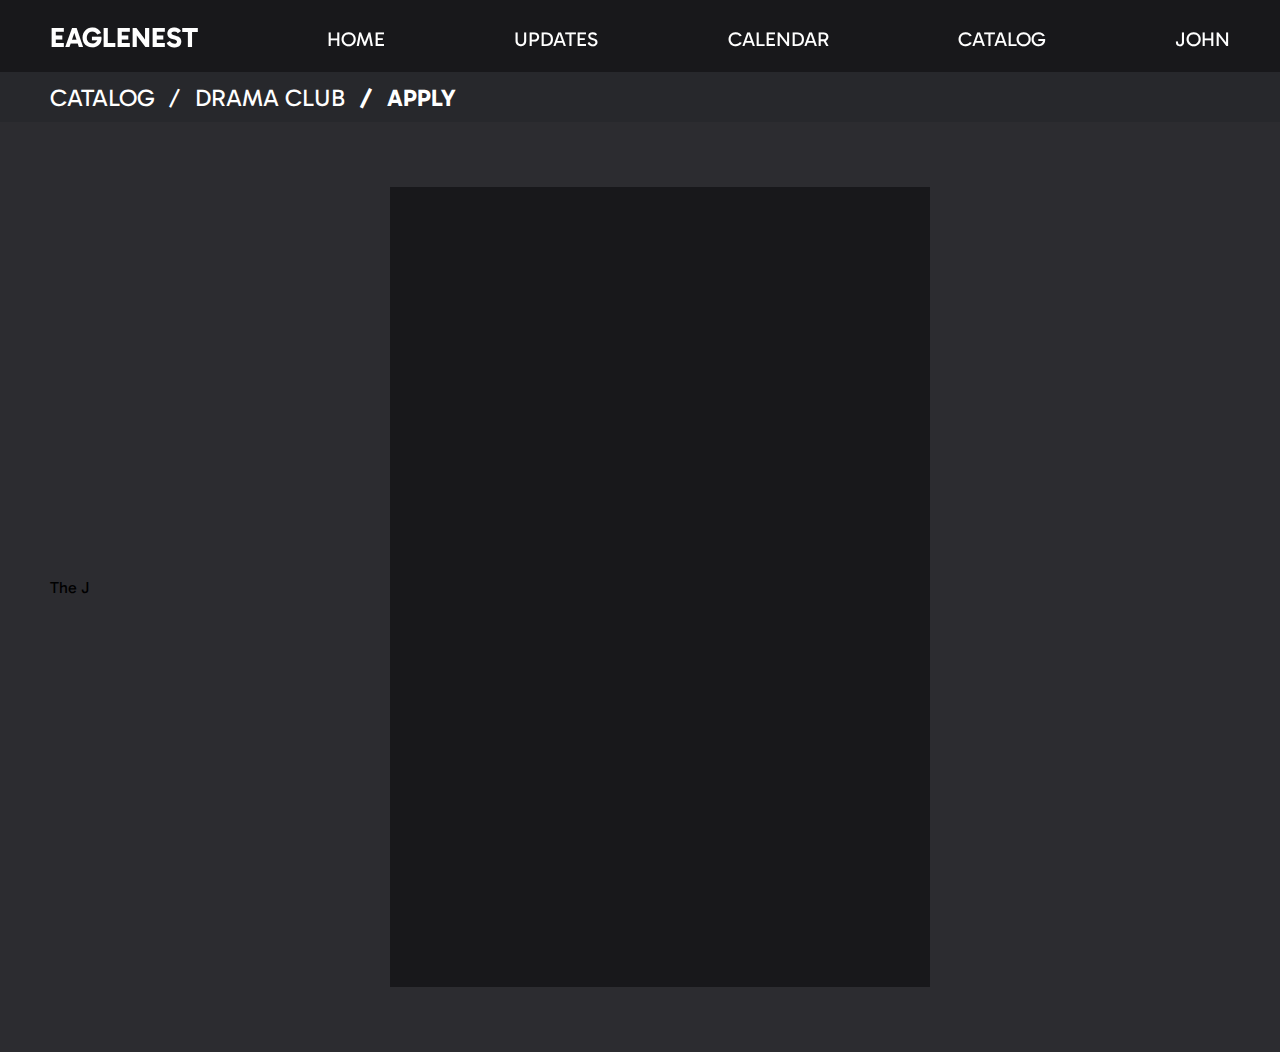
==== form.html @ 9acc0095 "Start Form Page" ====
<!DOCTYPE html>
<html lang="en">

<head>
    <title>EagleNest</title>
    <meta name="viewport" content="width=device-width, initial-scale=1.0" />
    <meta charset="utf-8" />
    <link rel="stylesheet" href="./style.css" />
    <link rel="preconnect" href="https://fonts.googleapis.com">
    <link rel="preconnect" href="https://fonts.gstatic.com" crossorigin>
    <link href="https://fonts.googleapis.com/css2?family=Gabarito:wght@400..900&family=Lato:ital,wght@0,100;0,300;0,400;0,700;0,900;1,100;1,300;1,400;1,700;1,900&display=swap" rel="stylesheet">
</head>
<body>
    <nav>
        <ul>
            <li class="navtextli title"><a href="#home" class="navtext gabarito-bold">EagleNest</a></li>
            <li class="navtextli nav-options"><a href="#home" class="navtext gabarito-normal">Home</a></li>
            <li class="navtextli nav-options"><a href="#updates" class="navtext gabarito-normal">Updates</a></li>
            <li class="navtextli nav-options"><a href="#calendar" class="navtext gabarito-normal">Calendar</a></li>
            <li class="navtextli nav-options"><a href="#catalog" class="navtext gabarito-normal">Catalog</a></li>
            <li class="navtextli nav-options"><a href="#username" class="navtext gabarito-normal">John</a></li>
        </ul>
    </nav>
    <main>
        
        <div class="main-bar">
            <div id="location" class="gabarito-normal">
                Catalog
            </div>
            <div id="slash" class="gabarito-normal">
                /
            </div>
            <div class="gabarito-normal">
                Drama Club
            </div>
            <div class="gabarito-bold">
                /
            </div>
            <div id="apply" class="gabarito-bold">
                Apply
            </div>
        </div>
        <div class="main-page">
            <form class="gabarito-normal">The J</form>
            <div class="info-description">
                <img src="">
                <h3 class="info-title"></h3>
                <p class="info"></p>
            </div>
            <div class="list-of-options">
                <div class="option">
                </div>
                <div class="option">
                    
                </div>
                <div class="option">
                    
                </div>
                <div class="option">
                    
                </div>
                <div class="option">
                    
                </div>
            </div>
        </div>
        <div></div>
    </main>
    <footer>
        
    </footer>
</body>
</html>
---- style.css ----
:root {
    --PostBg: #242427;
    --Accent: #2c7fe1;
    --Text-Main: #FFFFFF;
    --Form: #2c2c30;
    --Required: #e12c2c;
    --Dark: #18181b;
}

.gabarito-normal {
    font-family: "Gabarito", serif;
    font-optical-sizing: auto;
    font-weight: 400;
    font-style: normal;
  }

.gabarito-bold {
    font-family: "Gabarito", serif;
    font-optical-sizing: auto;
    font-weight: 700;
    font-style: normal;
}

body {
    box-sizing: border-box;
    margin: 0;
    padding: 0;
    overflow-x: hidden;
    overflow-y: scroll;
    border: none;
}

main {
    height: fit-content;
    top: 72px;
    overflow: hidden;
    width: 100vw;
    background-color: var(--Form);
    display: block;
    position: relative;
}

nav {
    height: 72px;
    background-color: var(--Dark);
    top: 0;
    position: fixed;
    width: 100%;
    overflow: hidden;
    box-shadow: 0px 4px 4px 0px rgba(0, 0, 0, 0.25);
    align-items: center;
}

ul {
    display: flex;
    align-items: center;
    justify-content: space-between;
    padding: 0 50px;
    gap: 128px;
    list-style-type: none;
}

.navtext {
    text-align: center;
    color: var(--Text-Main);
    float: left;
    font-size: 20;
    text-transform: uppercase;
    text-decoration: none;
}

.main-bar {
    display: flex;
    padding: 0 50px;
    width: 100%;
    height: 50px;
    align-items: center;
    gap: 15px;
    background-color: #27282C;
    text-transform: uppercase;
    color: white;
    font-size: 24px;
}

.title {
    font-size: 28px;
    margin-top: 5px;
}

.nav-options {
    font-size: 20px;
    margin-top: 7px;
}

.main-page {
    max-width: 100%;
    height: 930px;
    display: flex;
    gap: 60px;
    align-items: center;
    justify-content: space-between; 
    margin: 0px 50px;
}

.info-description {
    width: calc(50% - 50px);
    height: 800px;
    background-color: var(--Dark);
    color: white;
    display: flex;
    justify-content: center;
}
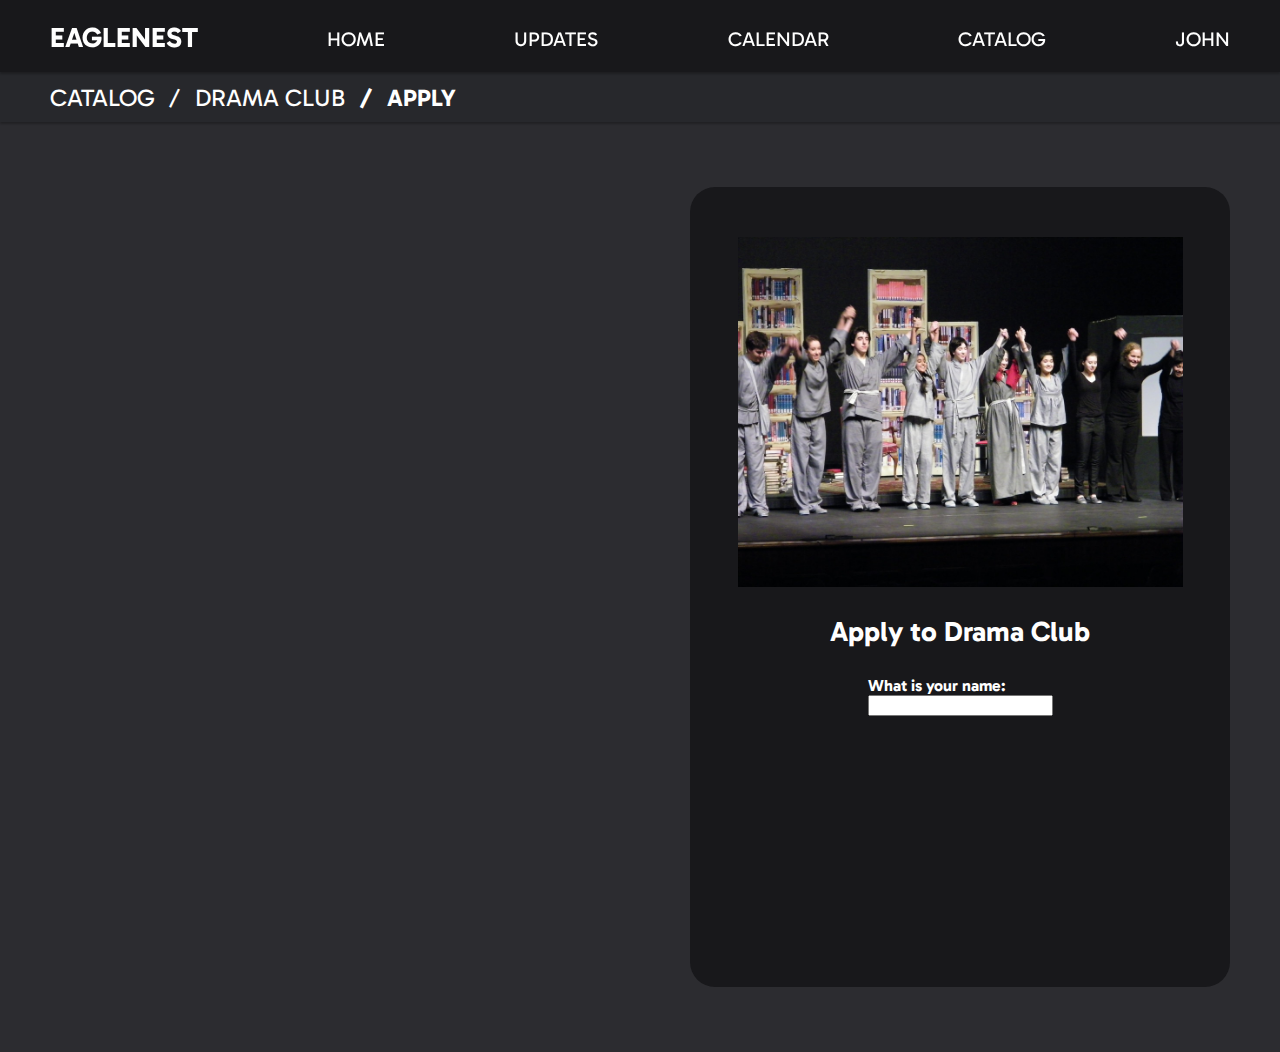
==== commit 20fe419c: "i updated the form a little bit wowzers can someone please add css to fix the allignment and picture" ====
--- a/form.html
+++ b/form.html
@@ -41,27 +41,15 @@
             </div>
         </div>
         <div class="main-page">
-            <form class="gabarito-normal">The J</form>
-            <div class="info-description">
-                <img src="">
-                <h3 class="info-title"></h3>
+            <form class="gabarito-normal"></form>
+            <div class="info-description gabarito-bold">
+                <img src="./Images/dCPlaceholder.png">
+                <h3 class="info-title">Apply to Drama Club</h3>
                 <p class="info"></p>
-            </div>
-            <div class="list-of-options">
-                <div class="option">
-                </div>
-                <div class="option">
-                    
-                </div>
-                <div class="option">
-                    
-                </div>
-                <div class="option">
-                    
-                </div>
-                <div class="option">
-                    
-                </div>
+                <form>
+                    <label for="fname">What is your name:</label><br>
+                    <input type="text" id="fname" name="fname"><br>
+                </form>
             </div>
         </div>
         <div></div>
--- a/style.css
+++ b/style.css
@@ -28,27 +28,33 @@
     overflow-x: hidden;
     overflow-y: scroll;
     border: none;
+    scrollbar-width: none; 
+}
+
+::-webkit-scrollbar {
+    display: none;
 }
 
 main {
     height: fit-content;
-    top: 72px;
     overflow: hidden;
     width: 100vw;
     background-color: var(--Form);
     display: block;
     position: relative;
+    top: 72px;
+    height: fit-content;
 }
 
 nav {
+    position: fixed;
     height: 72px;
     background-color: var(--Dark);
-    top: 0;
-    position: fixed;
     width: 100%;
     overflow: hidden;
-    box-shadow: 0px 4px 4px 0px rgba(0, 0, 0, 0.25);
     align-items: center;
+    box-shadow: 0px 2px 2px 0px rgba(0, 0, 0, 0.25);
+    z-index: 5;
 }
 
 ul {
@@ -58,6 +64,10 @@
     padding: 0 50px;
     gap: 128px;
     list-style-type: none;
+}
+
+a:hover{
+    color: yellow;
 }
 
 .navtext {
@@ -80,6 +90,7 @@
     text-transform: uppercase;
     color: white;
     font-size: 24px;
+    box-shadow: 0px 2px 2px 0px rgba(0, 0, 0, 0.25);
 }
 
 .title {
@@ -108,6 +119,61 @@
     background-color: var(--Dark);
     color: white;
     display: flex;
-    justify-content: center;
+    flex-direction: column;
+    align-items: center;
+    border-radius: 25px;
 }
 
+.info-description img {
+    background-image: url("./Images/dramaclublogo.png");
+    background-size: cover;
+    background-repeat: no-repeat;
+    height: 350px;
+    width: 445px;
+    margin-top: 50px;
+    align-items: center;
+}
+
+.info {
+    margin: 0px 50px;
+    font-size: 24px;
+    overflow: hidden;
+}
+
+.info-title {
+    font-size: 28px;
+}
+
+.list-of-options{
+    width: calc(50% - 50px);
+    height: 800px;
+    display: flex;
+    flex-direction: column;
+    align-items: center;
+    justify-content: space-between;
+}
+
+.option{
+    height: 105px;
+    width: 100%;
+    background-color: var(--Dark);
+    color: white;
+    border-radius: 25px;
+    display: flex;
+    align-items: center;
+    justify-content: space-between;
+    padding: 0px 35px 0px 35px;
+    font-size: 1.5em;
+    background-size: cover;
+    background-repeat: no-repeat;
+    background-image: url('./Images/options-background.png');
+}
+
+.arrow {
+    background-image: url('./Images/arrow.png');
+    background-size: cover;
+    background-repeat: no-repeat;
+    width: 120px;
+    height: 30px;
+}
+
